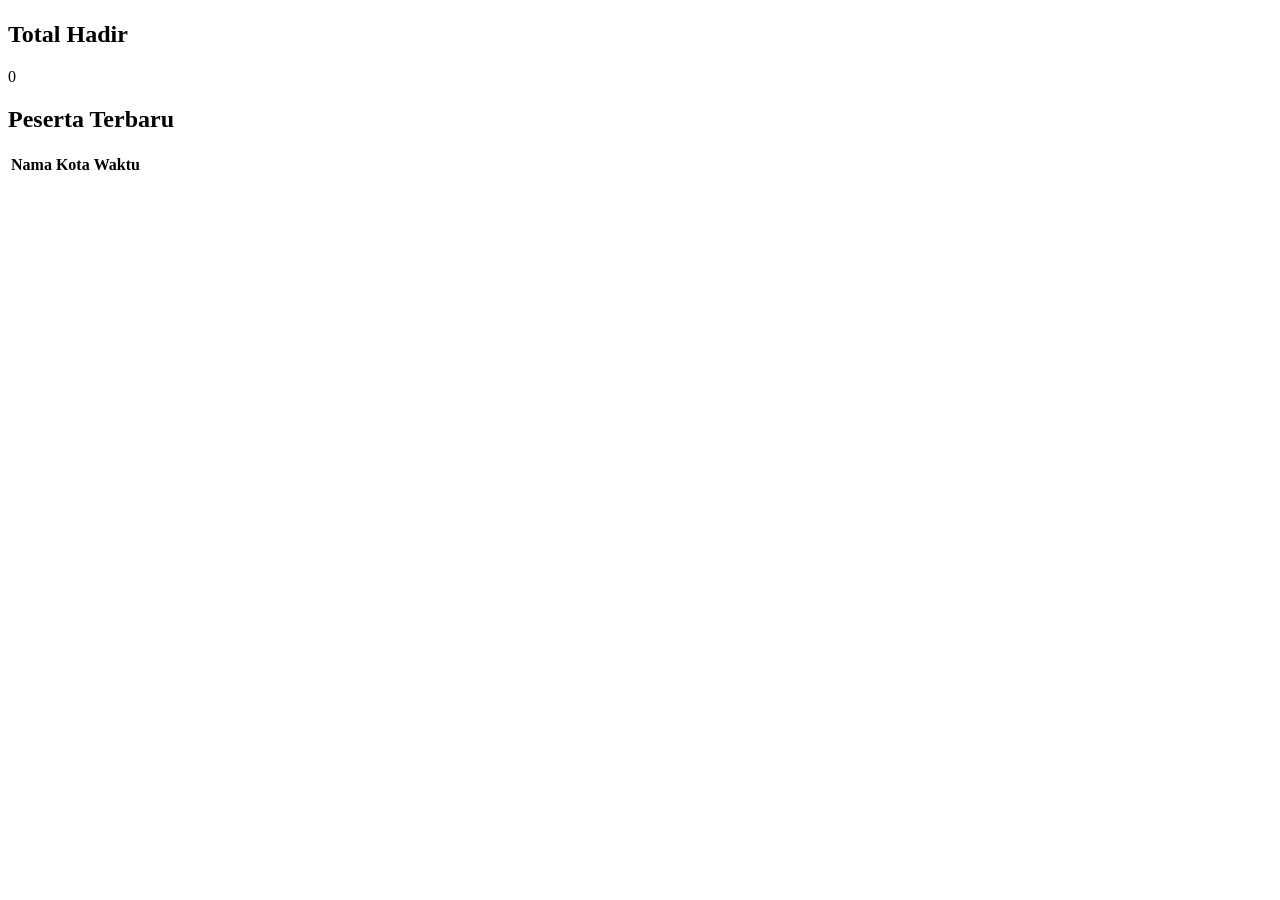
==== dashboard.html @ 4582abd4 "dashboard.html" ====
<!DOCTYPE html>

<html>


<head>

<title>
Dashboard Presensi
</title>


<link rel="stylesheet" href="dashboard.css">


</head>



<body>


<div class="dashboard">


<header>

<h1 id="namaAcara"></h1>

<p id="detailAcara"></p>

</header>



<section class="stat-card">


<h2>
Total Hadir
</h2>


<div id="total">

0

</div>


</section>




<section class="participant">


<h2>
Peserta Terbaru
</h2>


<table>


<thead>

<tr>

<th>Nama</th>

<th>Kota</th>

<th>Waktu</th>

</tr>

</thead>


<tbody id="listPeserta">


</tbody>


</table>


</section>


</div>




<script src="config.js"></script>

<script src="dashboard.js"></script>


</body>

</html>
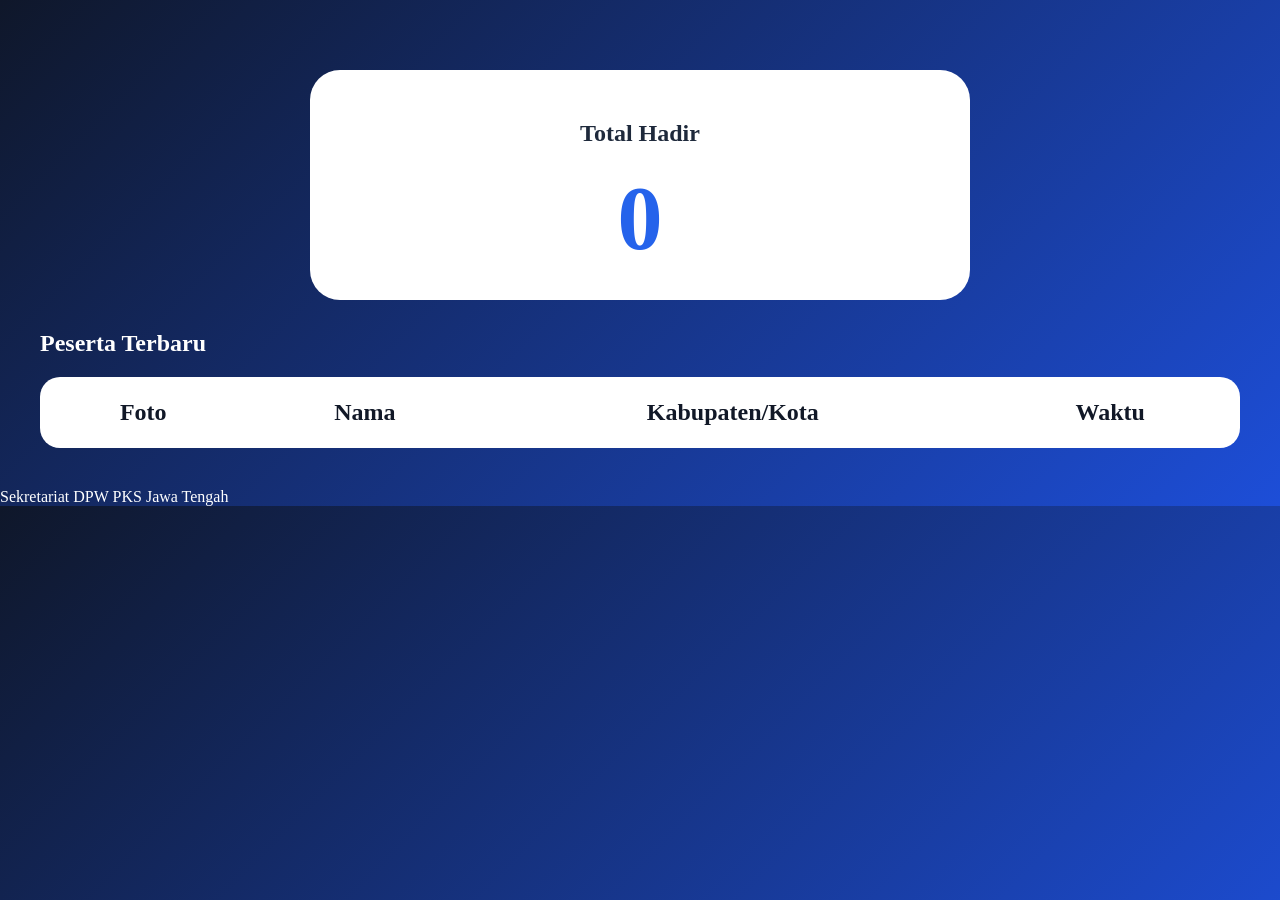
==== commit 21e3632a: "dashboard.html" ====
--- a/dashboard.html
+++ b/dashboard.html
@@ -68,9 +68,11 @@
 
 <tr>
 
+<th>Foto</th>
+
 <th>Nama</th>
 
-<th>Kota</th>
+<th>Kabupaten/Kota</th>
 
 <th>Waktu</th>
 
@@ -94,7 +96,7 @@
 </div>
 
 
-
+<footer>Sekretariat DPW PKS Jawa Tengah</footer>
 
 <script src="config.js"></script>
 
--- a/dashboard.css
+++ b/dashboard.css
@@ -0,0 +1,90 @@
+body{
+
+margin:0;
+
+font-family:
+'Segoe UI';
+
+background:
+linear-gradient(
+135deg,
+#0f172a,
+#1d4ed8
+);
+
+color:white;
+
+}
+
+
+.dashboard{
+
+padding:40px;
+
+}
+
+
+
+header{
+
+text-align:center;
+
+}
+
+
+
+.stat-card{
+
+background:white;
+
+color:#1e293b;
+
+border-radius:30px;
+
+padding:30px;
+
+text-align:center;
+
+margin:30px auto;
+
+max-width:600px;
+
+}
+
+
+
+#total{
+
+font-size:90px;
+
+font-weight:700;
+
+color:#2563eb;
+
+}
+
+
+
+table{
+
+width:100%;
+
+background:white;
+
+color:#111827;
+
+border-radius:20px;
+
+overflow:hidden;
+
+}
+
+
+
+td,th{
+
+padding:20px;
+
+font-size:24px;
+
+}
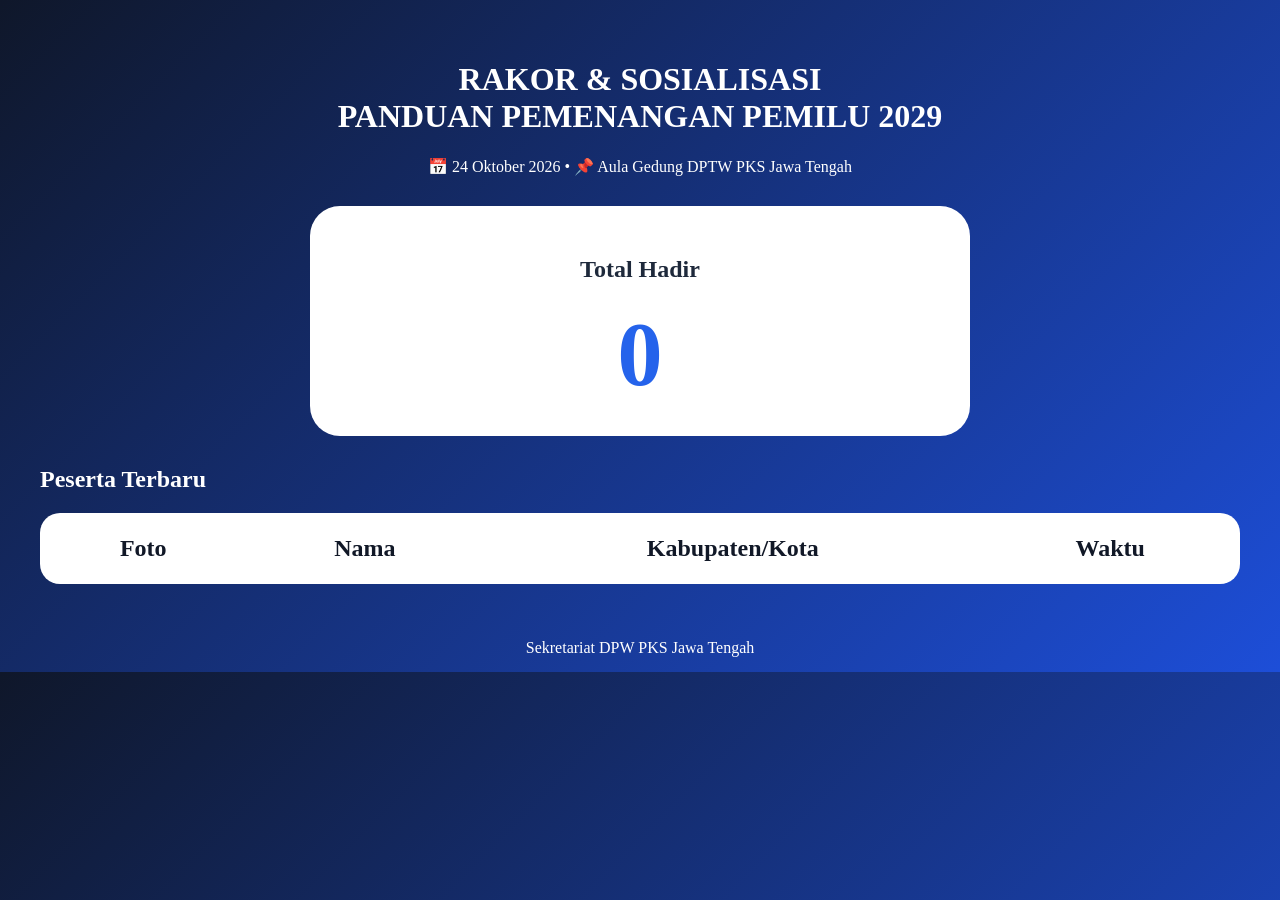
==== commit 856c988a: "dashboard.html" ====
--- a/dashboard.html
+++ b/dashboard.html
@@ -96,7 +96,10 @@
 </div>
 
 
-<footer>Sekretariat DPW PKS Jawa Tengah</footer>
+<!-- Contoh jika menggunakan tag div atau p -->
+<div style="text-align: center; width: 100%; color: white; padding: 15px 0;">
+    Sekretariat DPW PKS Jawa Tengah
+</div>
 
 <script src="config.js"></script>
 
--- a/dashboard.css
+++ b/dashboard.css
@@ -88,3 +88,44 @@
 font-size:24px;
 
 }
+
+
+.dashboard-header{
+
+    text-align:center;
+
+    color:white;
+
+    margin-bottom:40px;
+
+}
+
+
+
+.dashboard-header h1{
+
+    font-size:42px;
+
+    margin:0 0 10px;
+
+}
+
+
+
+.dashboard-header h2{
+
+    font-size:32px;
+
+    margin:0;
+
+}
+
+
+
+.dashboard-header p{
+
+    font-size:18px;
+
+    opacity:.9;
+
+}
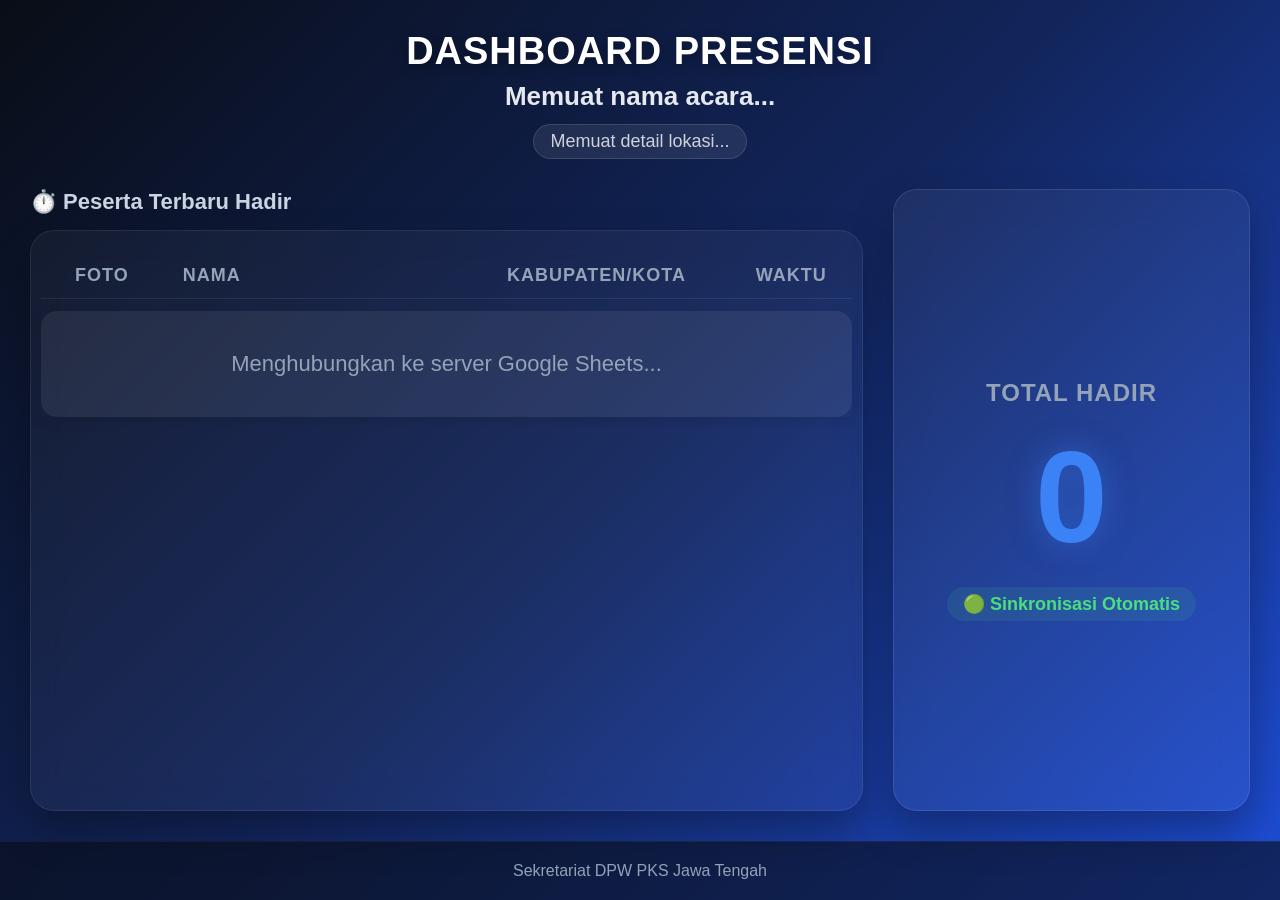
==== commit b9554c4f: "dashboard.html" ====
--- a/dashboard.html
+++ b/dashboard.html
@@ -1,111 +1,295 @@
 <!DOCTYPE html>
-
-<html>
-
-
+<html lang="id">
 <head>
-
-<title>
-Dashboard Presensi
-</title>
-
-
-<link rel="stylesheet" href="dashboard.css">
-
-
+    <meta charset="UTF-8">
+    <meta name="viewport" content="width=device-width, initial-scale=1.0">
+    <title>Dashboard Presensi Realtime</title>
+    <style>
+        body {
+            margin: 0;
+            padding: 0;
+            font-family: 'Segoe UI', Tahoma, Geneva, Verdana, sans-serif;
+            background: linear-gradient(135deg, #090d16 0%, #12255c 50%, #1e4ed8 100%);
+            color: white;
+            min-height: 100vh;
+            display: flex;
+            flex-direction: column;
+            overflow-x: hidden;
+        }
+
+        .dashboard {
+            padding: 30px;
+            max-width: 1600px;
+            margin: 0 auto;
+            width: 100%;
+            box-sizing: border-box;
+            flex: 1;
+            display: flex;
+            flex-direction: column;
+        }
+
+        .dashboard-header {
+            text-align: center;
+            margin-bottom: 30px;
+        }
+
+        .dashboard-header h1 {
+            font-size: 38px;
+            font-weight: 800;
+            letter-spacing: 1px;
+            margin: 0 0 8px 0;
+            text-shadow: 0 4px 12px rgba(0,0,0,0.3);
+        }
+
+        .dashboard-header h2 {
+            font-size: 26px;
+            font-weight: 600;
+            margin: 0 0 12px 0;
+            opacity: 0.95;
+            color: #f1f5f9;
+        }
+
+        .dashboard-header p {
+            font-size: 18px;
+            margin: 0;
+            opacity: 0.8;
+            background: rgba(255, 255, 255, 0.1);
+            display: inline-block;
+            padding: 6px 16px;
+            border-radius: 20px;
+            border: 1px solid rgba(255,255,255,0.15);
+        }
+
+        /* LAYOUT SPLIT CONTAINER */
+        .main-container {
+            display: flex;
+            gap: 30px;
+            flex: 1;
+            align-items: stretch;
+        }
+
+        /* SISI KIRI: TABEL PESERTA (70%) */
+        .left-panel {
+            flex: 7;
+            display: flex;
+            flex-direction: column;
+        }
+
+        .panel-title {
+            font-size: 22px;
+            font-weight: 600;
+            margin-bottom: 15px;
+            color: #cbd5e1;
+            display: flex;
+            align-items: center;
+            gap: 8px;
+        }
+
+        .table-container {
+            background: rgba(255, 255, 255, 0.04);
+            border-radius: 24px;
+            border: 1px solid rgba(255, 255, 255, 0.08);
+            backdrop-filter: blur(16px);
+            -webkit-backdrop-filter: blur(16px);
+            padding: 10px;
+            box-shadow: 0 20px 40px rgba(0,0,0,0.3);
+            flex: 1;
+        }
+
+        table {
+            width: 100%;
+            border-collapse: separate;
+            border-spacing: 0 12px;
+        }
+
+        th {
+            font-size: 18px;
+            font-weight: 600;
+            color: #94a3b8;
+            text-transform: uppercase;
+            letter-spacing: 1px;
+            padding: 12px 20px;
+            text-align: left;
+            border-bottom: 1px solid rgba(255,255,255,0.08);
+        }
+
+        th.center, td.center {
+            text-align: center;
+        }
+
+        /* DESAIN GLASSMORPHISM ROW */
+        tbody tr {
+            background: rgba(255, 255, 255, 0.07);
+            box-shadow: 0 4px 12px rgba(0,0,0,0.1);
+            transition: all 0.3s ease;
+        }
+
+        tbody tr:hover {
+            background: rgba(255, 255, 255, 0.12);
+            transform: scale(1.01);
+        }
+
+        td {
+            padding: 14px 20px;
+            font-size: 22px;
+            color: #f8fafc;
+        }
+
+        /* Rounded corner untuk baris table yang terpisah */
+        td:first-child {
+            border-top-left-radius: 16px;
+            border-bottom-left-radius: 16px;
+        }
+
+        td:last-child {
+            border-top-right-radius: 16px;
+            border-bottom-right-radius: 16px;
+        }
+
+        .avatar-img {
+            width: 75px;
+            height: 100px;
+            border-radius: 12px;
+            object-fit: cover;
+            box-shadow: 0 4px 10px rgba(0,0,0,0.4);
+            border: 2px solid rgba(255,255,255,0.2);
+            display: block;
+            margin: 0 auto;
+        }
+
+        .nama-peserta {
+            font-weight: 700;
+            color: #ffffff;
+        }
+
+        .asal-kota {
+            font-weight: 500;
+            color: #cbd5e1;
+        }
+
+        .waktu-badge {
+            background: rgba(37, 99, 235, 0.3);
+            border: 1px solid rgba(37, 99, 235, 0.5);
+            padding: 6px 14px;
+            border-radius: 12px;
+            font-weight: 600;
+            color: #60a5fa;
+            display: inline-block;
+        }
+
+        /* SISI KANAN: STATISTIK TOTAL HADIR (30%) */
+        .right-panel {
+            flex: 3;
+            display: flex;
+            flex-direction: column;
+            gap: 24px;
+        }
+
+        .stat-card {
+            background: rgba(255, 255, 255, 0.05);
+            border-radius: 24px;
+            border: 1px solid rgba(255, 255, 255, 0.1);
+            backdrop-filter: blur(16px);
+            -webkit-backdrop-filter: blur(16px);
+            padding: 40px 30px;
+            text-align: center;
+            box-shadow: 0 20px 40px rgba(0,0,0,0.3);
+            display: flex;
+            flex-direction: column;
+            justify-content: center;
+            align-items: center;
+            flex: 1;
+        }
+
+        .stat-card h3 {
+            font-size: 24px;
+            font-weight: 600;
+            color: #94a3b8;
+            margin: 0 0 15px 0;
+            text-transform: uppercase;
+            letter-spacing: 1px;
+        }
+
+        #total {
+            font-size: 130px;
+            font-weight: 800;
+            line-height: 1;
+            color: #3b82f6;
+            text-shadow: 0 0 30px rgba(59,130,246,0.5);
+            margin: 10px 0;
+        }
+
+        /* FOOTER / RUNNING TEXT */
+        footer {
+            text-align: center;
+            padding: 20px;
+            font-size: 16px;
+            color: #94a3b8;
+            background: rgba(9, 13, 22, 0.6);
+            border-top: 1px solid rgba(255,255,255,0.05);
+            width: 100%;
+            box-sizing: border-box;
+        }
+    </style>
 </head>
-
-
-
 <body>
 
-
-<div class="dashboard">
-
-
-<header>
-
-<h1 id="namaAcara"></h1>
-
-<p id="detailAcara"></p>
-
-</header>
-
-
-
-<section class="stat-card">
-
-
-<h2>
-Total Hadir
-</h2>
-
-
-<div id="total">
-
-0
-
-</div>
-
-
-</section>
-
-
-
-
-<section class="participant">
-
-
-<h2>
-Peserta Terbaru
-</h2>
-
-
-<table>
-
-
-<thead>
-
-<tr>
-
-<th>Foto</th>
-
-<th>Nama</th>
-
-<th>Kabupaten/Kota</th>
-
-<th>Waktu</th>
-
-</tr>
-
-</thead>
-
-
-<tbody id="listPeserta">
-
-
-</tbody>
-
-
-</table>
-
-
-</section>
-
-
-</div>
-
-
-<!-- Contoh jika menggunakan tag div atau p -->
-<div style="text-align: center; width: 100%; color: white; padding: 15px 0;">
-    Sekretariat DPW PKS Jawa Tengah
-</div>
-
-<script src="config.js"></script>
-
-<script src="dashboard.js"></script>
-
+    <div class="dashboard">
+        <!-- HEADER ACARA -->
+        <div class="dashboard-header">
+            <h1 id="namaAplikasi">DASHBOARD PRESENSI</h1>
+            <h2 id="namaAcara">Memuat nama acara...</h2>
+            <p id="detailAcara">Memuat detail lokasi...</p>
+        </div>
+
+        <!-- MAIN SPLIT SCREEN CONTAINER -->
+        <div class="main-container">
+            
+            <!-- SISI KIRI: LIST PESERTA -->
+            <div class="left-panel">
+                <div class="panel-title">
+                    ⏱️ Peserta Terbaru Hadir
+                </div>
+                <div class="table-container">
+                    <table>
+                        <thead>
+                            <tr>
+                                <th style="width: 15%;" class="center">Foto</th>
+                                <th style="width: 40%;">Nama</th>
+                                <th style="width: 30%;">Kabupaten/Kota</th>
+                                <th style="width: 15%;" class="center">Waktu</th>
+                            </tr>
+                        </thead>
+                        <tbody id="listPeserta">
+                            <!-- Data akan di-render otomatis melalui JavaScript -->
+                            <tr>
+                                <td colspan="4" style="text-align: center; color: #94a3b8; padding: 40px;">
+                                    Menghubungkan ke server Google Sheets...
+                                </td>
+                            </tr>
+                        </tbody>
+                    </table>
+                </div>
+            </div>
+
+            <!-- SISI KANAN: UTILITY & TOTAL -->
+            <div class="right-panel">
+                <div class="stat-card">
+                    <h3>Total Hadir</h3>
+                    <div id="total">0</div>
+                    <div style="color: #4ade80; font-weight: 600; font-size: 18px; margin-top: 15px; background: rgba(74,222,128,0.1); padding: 6px 16px; border-radius: 20px;">
+                        🟢 Sinkronisasi Otomatis
+                    </div>
+                </div>
+            </div>
+
+        </div>
+    </div>
+
+    <!-- FOOTER INFORMASI LOKASI -->
+    <footer>
+        Sekretariat DPW PKS Jawa Tengah
+    </footer>
 
 </body>
-
 </html>
